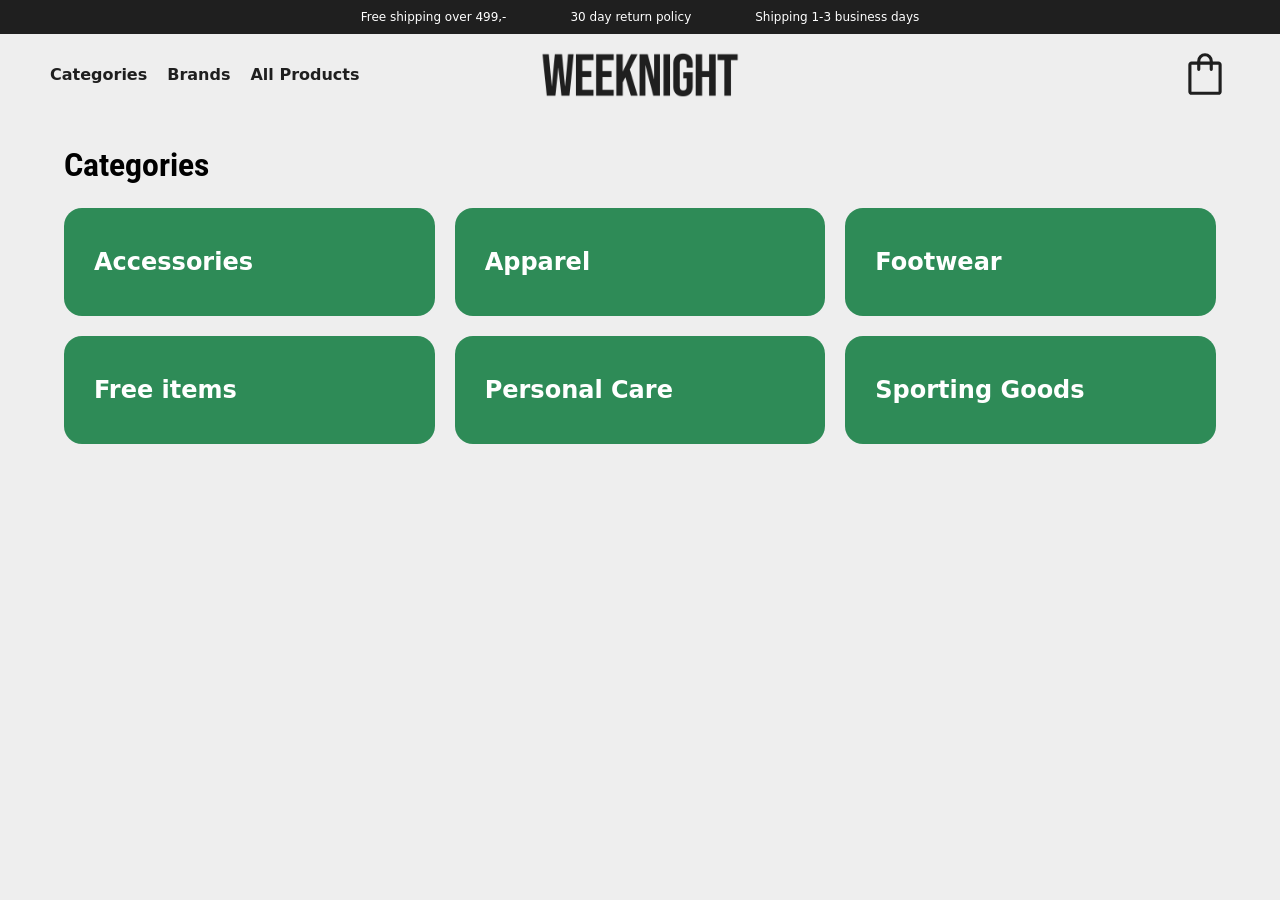
==== index.html @ c2b7fe4e "statisk site done" ====
<!doctype html>
<html lang="en">
  <head>
    <meta charset="UTF-8" />
    <meta name="viewport" content="width=device-width, initial-scale=1.0" />
    <meta name="robots" content="noindex" />
    <link rel="stylesheet" href="style.css" />
    <title>Weeknight</title>
  </head>
  <body>
    <header>
      <p>Free shipping over 499,-</p>
      <p>30 day return policy</p>
      <p>Shipping 1-3 business days</p>
    </header>
    <nav>
      <ul class="menu">
        <li><a href="productlist.html">Categories</a></li>
        <li><a href="productlist.html">Brands</a></li>
        <li><a href="productlist.html">All Products</a></li>
      </ul>
      <div class="logo">
        <a href="index.html"
          ><img src="img/weeknight-logo-1.png" alt="Weeknight logo"
        /></a>
      </div>
      <div class="cart">
        <a href="#"><img src="img/shopping-bag.svg" alt="Shop Cart" /></a>
      </div>
      <div class="burger-containers">
        <button class="burger" aria-label="Navigation Menu">
          <span class="linje"></span>
          <span class="linje"></span>
          <span class="linje"></span>
        </button>
      </div>
    </nav>
    <main>
      <section class="section-categories">
        <h2>Categories</h2>
        <div class="category-grid">
          <div class="category">
            <a href="productlist.html">
              <div class="category-card">Accessories</div></a
            >
          </div>
          <div class="category">
            <a href="productlist.html">
              <div class="category-card">Apparel</div>
            </a>
          </div>
          <div class="category">
            <a href="productlist.html">
              <div class="category-card">Footwear</div>
            </a>
          </div>
          <div class="category">
            <a href="productlist.html">
              <div class="category-card">Free items</div>
            </a>
          </div>
          <div class="category">
            <a href="productlist.html">
              <div class="category-card">Personal Care</div>
            </a>
          </div>
          <div class="category">
            <a href="productlist.html">
              <div class="category-card">Sporting Goods</div>
            </a>
          </div>
        </div>
      </section>
    </main>
    <script src="menu.js"></script>
  </body>
</html>
---- style.css ----
* {
  margin: 0;
  padding: 0;
  box-sizing: border-box;
}
img {
  width: 100%;
  height: auto;
  display: block;
}
body {
  background: #eeeeee;
}

@font-face {
  font-family: Roboto;
  src: url(fonts/Roboto-VariableFont_wdth\,wght.ttf);
  font-style: normal;
}

/*--------------- header nav -----------------*/
header {
  display: flex;
  justify-content: center;
  background-color: #1f1f1f;
  color: white;
  gap: 5vw;
  gap: 5dvw;
  padding: 10px 0;
}
header p {
  font-size: 12px;
}
nav {
  display: grid;
  grid-template-columns: 1fr auto 1fr;
  padding: 15px 50px;
}
.menu {
  display: flex;
  align-items: center;
  list-style: none;
  gap: 20px;
}
.menu li a {
  font-family:
    system-ui,
    -apple-system,
    BlinkMacSystemFont,
    "Segoe UI",
    Roboto,
    Oxygen,
    Ubuntu,
    Cantarell,
    "Open Sans",
    "Helvetica Neue",
    sans-serif;
  font-size: 16px;
  font-weight: 600;
  text-decoration: none;
  color: #1f1f1f;
}
.menu li a:hover {
  text-decoration: underline;
}
.logo {
  width: 200px;
  padding-top: 3px;
}
.cart {
  display: flex;
  justify-content: end;
}
.cart img {
  width: 50px;
}
.burger {
  width: 30px;
  height: 20px;
  cursor: pointer;
}
.burger-containers {
  display: flex;
  justify-content: center;
  align-items: center;
}
.burger .linje {
  display: block;
  width: 100%;
  height: 2px;
  background-color: #252525;
  margin-bottom: 5px;
  transition: 0.2s linear;
}
.burger {
  display: none;
}
@media screen and (max-width: 800px) {
  header {
    display: none;
  }
  nav {
    padding: 1rem 1.5rem;
    display: flex;
    justify-content: space-between;
  }

  .menu {
    display: none;
  }
  .burger {
    display: block;
    background-color: transparent;
    border: 0;
  }
  .burger.active .linje:nth-child(1) {
    transform: rotate(45deg) translate(5px, 5px);
    transition: 0.2s linear;
  }

  .burger.active .linje:nth-child(2) {
    opacity: 0;
    transition: 0.15s linear;
  }

  .burger.active .linje:nth-child(3) {
    transform: rotate(-45deg) translate(5px, -5px);
    transition: 0.2s linear;
  }

  nav.active .menu {
    display: block;
    background-color: #1f1f1f;
    position: absolute;
    top: 82px;
    left: 0;
    width: 100%;
    box-shadow: 0 10px 10px rgba(0, 0, 0, 0.1);
    z-index: 1;
  }
  .menu li a {
    color: #f7f7f7;
  }
  .menu a:hover {
    color: seagreen;
  }

  nav.active .menu li {
    margin: 10px 20px;
  }

  nav.active .menu a {
    font-size: 24px;
  }
}

/*--------------- text -----------------*/
h1 {
  font-family: Roboto;
  font-weight: 900;
  font-variation-settings: "wdth" 85;
  font-size: 42px;
}
h2 {
  font-family: Roboto;
  font-weight: 700;
  font-variation-settings: "wdth" 85;
  font-size: 32px;
}
h3 {
  font-family: Roboto;
  font-weight: 600;
  font-variation-settings: "wdth" 100;
  font-size: 20px;
}

p {
  font-family:
    system-ui,
    -apple-system,
    BlinkMacSystemFont,
    "Segoe UI",
    Roboto,
    Oxygen,
    Ubuntu,
    Cantarell,
    "Open Sans",
    "Helvetica Neue",
    sans-serif;
  font-size: 16px;
}

/*--------------- forside -----------------*/

.site-title {
  padding: 0 4rem;
  margin-top: 2rem;
}
.section-categories {
  display: flex;
  flex-direction: column;
  gap: 24px;
  padding: 2rem 4rem;
}
.category-grid {
  display: grid;
  grid-template-columns: 1fr 1fr 1fr;
  gap: 20px;
}
.category a {
  font-family:
    system-ui,
    -apple-system,
    BlinkMacSystemFont,
    "Segoe UI",
    Roboto,
    Oxygen,
    Ubuntu,
    Cantarell,
    "Open Sans",
    "Helvetica Neue",
    sans-serif;
  text-decoration: none;
  font-weight: 700;
  font-size: 24px;
}
.category-card {
  background-color: seagreen;
  padding: 40px 30px;
  /* width: 300px; */
  border-radius: 18px;
  color: white;
  transition: 0.2s;
}
.category-card:hover {
  background-color: mediumseagreen;
  color: #1f1f1f;
}

/*--------------- product list -----------------*/
.section-category-list {
  display: flex;
  flex-direction: column;
  gap: 2rem;
  padding: 2rem 4rem;
}
.card-grid {
  display: grid;
  grid-template-columns: repeat(4, 1fr);
  gap: 2rem;
}
.product-card a {
  display: flex;
  flex-direction: column;
  gap: 0.5rem;
  text-decoration: none;
  color: #1f1f1f;
}
.soldout {
  pointer-events: none;
}
.soldout a img {
  filter: grayscale(80%);
  opacity: 0.8;
}
.product-card {
  position: relative;
}
.soldout-badge {
  position: absolute;
  top: 12px;
  left: 12px;
  background: gray;
  font-family: Roboto;
  color: white;
  padding: 8px 12px;
  font-size: 16px;
  font-weight: bold;
  border-radius: 10px;
}
.sale-badge {
  position: absolute;
  top: 12px;
  right: 12px;
  background: seagreen;
  font-family: Roboto;
  color: white;
  padding: 8px 12px;
  font-size: 16px;
  font-weight: bold;
  border-radius: 10px;
}
.product-card a .soldout-badge {
  display: none;
}
.soldout a .soldout-badge {
  display: inline;
}
.product-card a .sale-badge {
  display: none;
}
.sale a .sale-badge {
  display: inline;
}
.price-container {
  display: flex;
  gap: 10px;
}
.sale a .price {
  text-decoration: line-through;
}
.product-info .salesprice,
.product-card a .salesprice {
  display: none;
}
.product-info .salesprice,
.sale a .salesprice {
  display: inline;
  font-family:
    system-ui,
    -apple-system,
    BlinkMacSystemFont,
    "Segoe UI",
    Roboto,
    Oxygen,
    Ubuntu,
    Cantarell,
    "Open Sans",
    "Helvetica Neue",
    sans-serif;
  color: seagreen;
  text-decoration: none;
  font-size: 16px;
}

/*--------------- product -----------------*/
.section-product {
  display: grid;
  grid-template-columns: 2fr 1fr;
  gap: 2rem;
  padding: 2rem 4rem;
}
.img-container {
  display: flex;
  gap: 2rem;
  overflow-x: auto;
  height: 600px;
}
.product-info {
  display: flex;
  flex-direction: column;
  gap: 0.6rem;
}
.product-info .brandname {
  font-size: 24px;
}
.product-info .productname {
  font-size: 42px;
}
.product-info .price,
.product-info .salesprice {
  font-size: 20px;
}

.out-of-stock {
  display: none;
}
.add-to-cart {
  border: none;
  border-radius: 16px;
  background-color: #1f1f1f;
  color: white;
  padding: 1rem 2rem;
  font-family:
    system-ui,
    -apple-system,
    BlinkMacSystemFont,
    "Segoe UI",
    Roboto,
    Oxygen,
    Ubuntu,
    Cantarell,
    "Open Sans",
    "Helvetica Neue",
    sans-serif;
  font-weight: 600;
  font-size: 18px;
  margin-top: 16px;
}

@media screen and (max-width: 800px) {
  .section-categories {
    padding: 1rem 2rem;
  }
  .category-grid {
    grid-template-columns: 1fr;
    gap: 20px;
  }
  .section-category-list {
    gap: 2rem;
    padding: 1rem 2rem;
  }
  .site-title {
    padding: 0 2rem;
  }
  .card-grid {
    grid-template-columns: 1fr 1fr;
  }
  .sale-badge,
  .soldout-badge {
    padding: 6px 10px;
    font-size: 12px;
  }

  .section-product {
    grid-template-columns: 1fr;
    gap: 2rem;
    padding: 1rem 2rem;
  }
  .img-container {
    height: auto;
  }
}
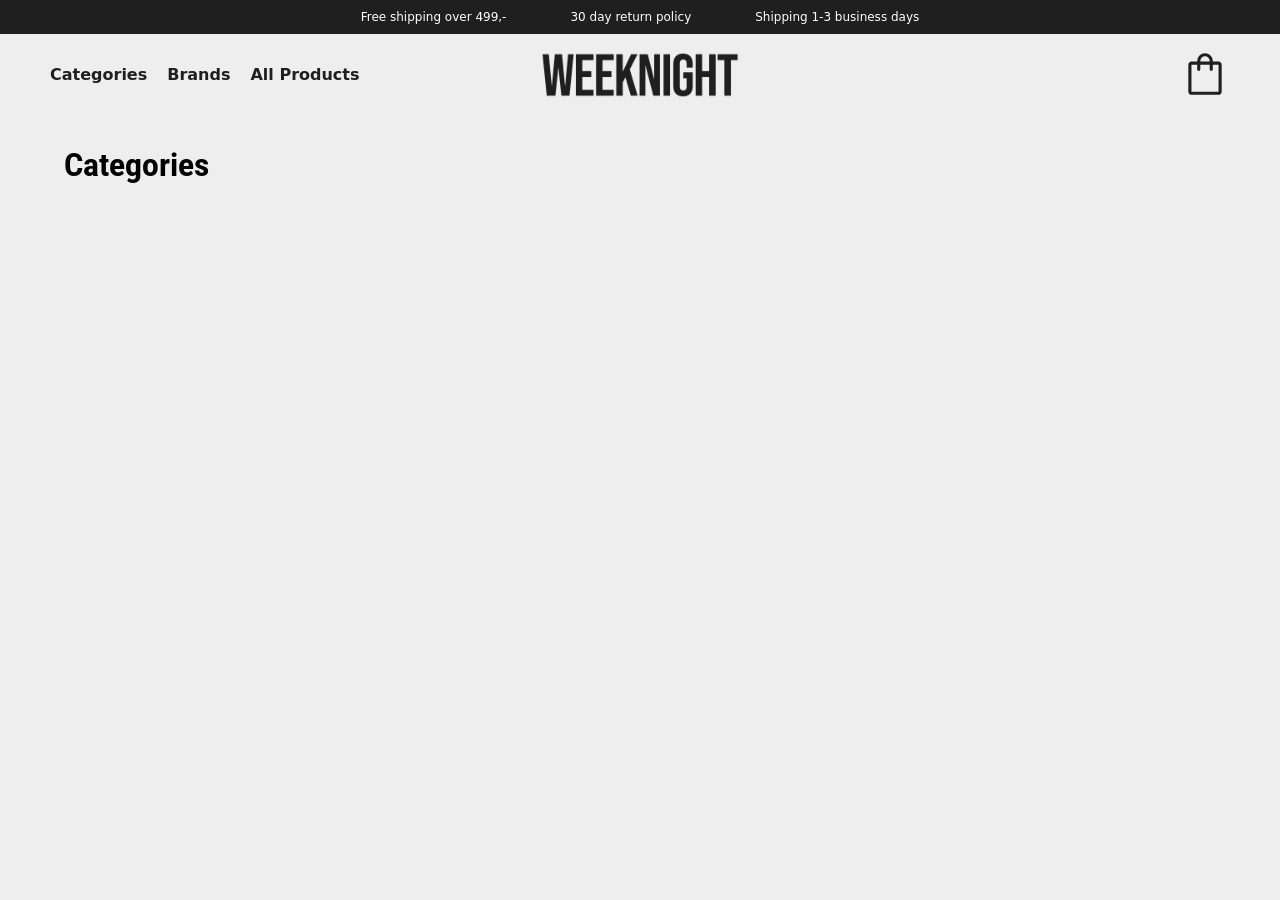
==== commit 925b1364: "index henter category navne fra API" ====
--- a/index.html
+++ b/index.html
@@ -38,40 +38,10 @@
     <main>
       <section class="section-categories">
         <h2>Categories</h2>
-        <div class="category-grid">
-          <div class="category">
-            <a href="productlist.html">
-              <div class="category-card">Accessories</div></a
-            >
-          </div>
-          <div class="category">
-            <a href="productlist.html">
-              <div class="category-card">Apparel</div>
-            </a>
-          </div>
-          <div class="category">
-            <a href="productlist.html">
-              <div class="category-card">Footwear</div>
-            </a>
-          </div>
-          <div class="category">
-            <a href="productlist.html">
-              <div class="category-card">Free items</div>
-            </a>
-          </div>
-          <div class="category">
-            <a href="productlist.html">
-              <div class="category-card">Personal Care</div>
-            </a>
-          </div>
-          <div class="category">
-            <a href="productlist.html">
-              <div class="category-card">Sporting Goods</div>
-            </a>
-          </div>
-        </div>
+        <div class="category-grid"></div>
       </section>
     </main>
     <script src="menu.js"></script>
+    <script src="index.js"></script>
   </body>
 </html>
--- a/style.css
+++ b/style.css
@@ -207,7 +207,7 @@
   grid-template-columns: 1fr 1fr 1fr;
   gap: 20px;
 }
-.category a {
+.category-grid a {
   font-family:
     system-ui,
     -apple-system,
@@ -223,11 +223,36 @@
   text-decoration: none;
   font-weight: 700;
   font-size: 24px;
+  background-color: seagreen;
+  padding: 40px 30px;
+  border-radius: 18px;
+  color: white;
+  transition: 0.2s;
+}
+.category-grid a:hover {
+  background-color: mediumseagreen;
+  color: #1f1f1f;
+}
+/* .category a {
+  font-family:
+    system-ui,
+    -apple-system,
+    BlinkMacSystemFont,
+    "Segoe UI",
+    Roboto,
+    Oxygen,
+    Ubuntu,
+    Cantarell,
+    "Open Sans",
+    "Helvetica Neue",
+    sans-serif;
+  text-decoration: none;
+  font-weight: 700;
+  font-size: 24px;
 }
 .category-card {
   background-color: seagreen;
   padding: 40px 30px;
-  /* width: 300px; */
   border-radius: 18px;
   color: white;
   transition: 0.2s;
@@ -235,7 +260,7 @@
 .category-card:hover {
   background-color: mediumseagreen;
   color: #1f1f1f;
-}
+} */
 
 /*--------------- product list -----------------*/
 .section-category-list {
